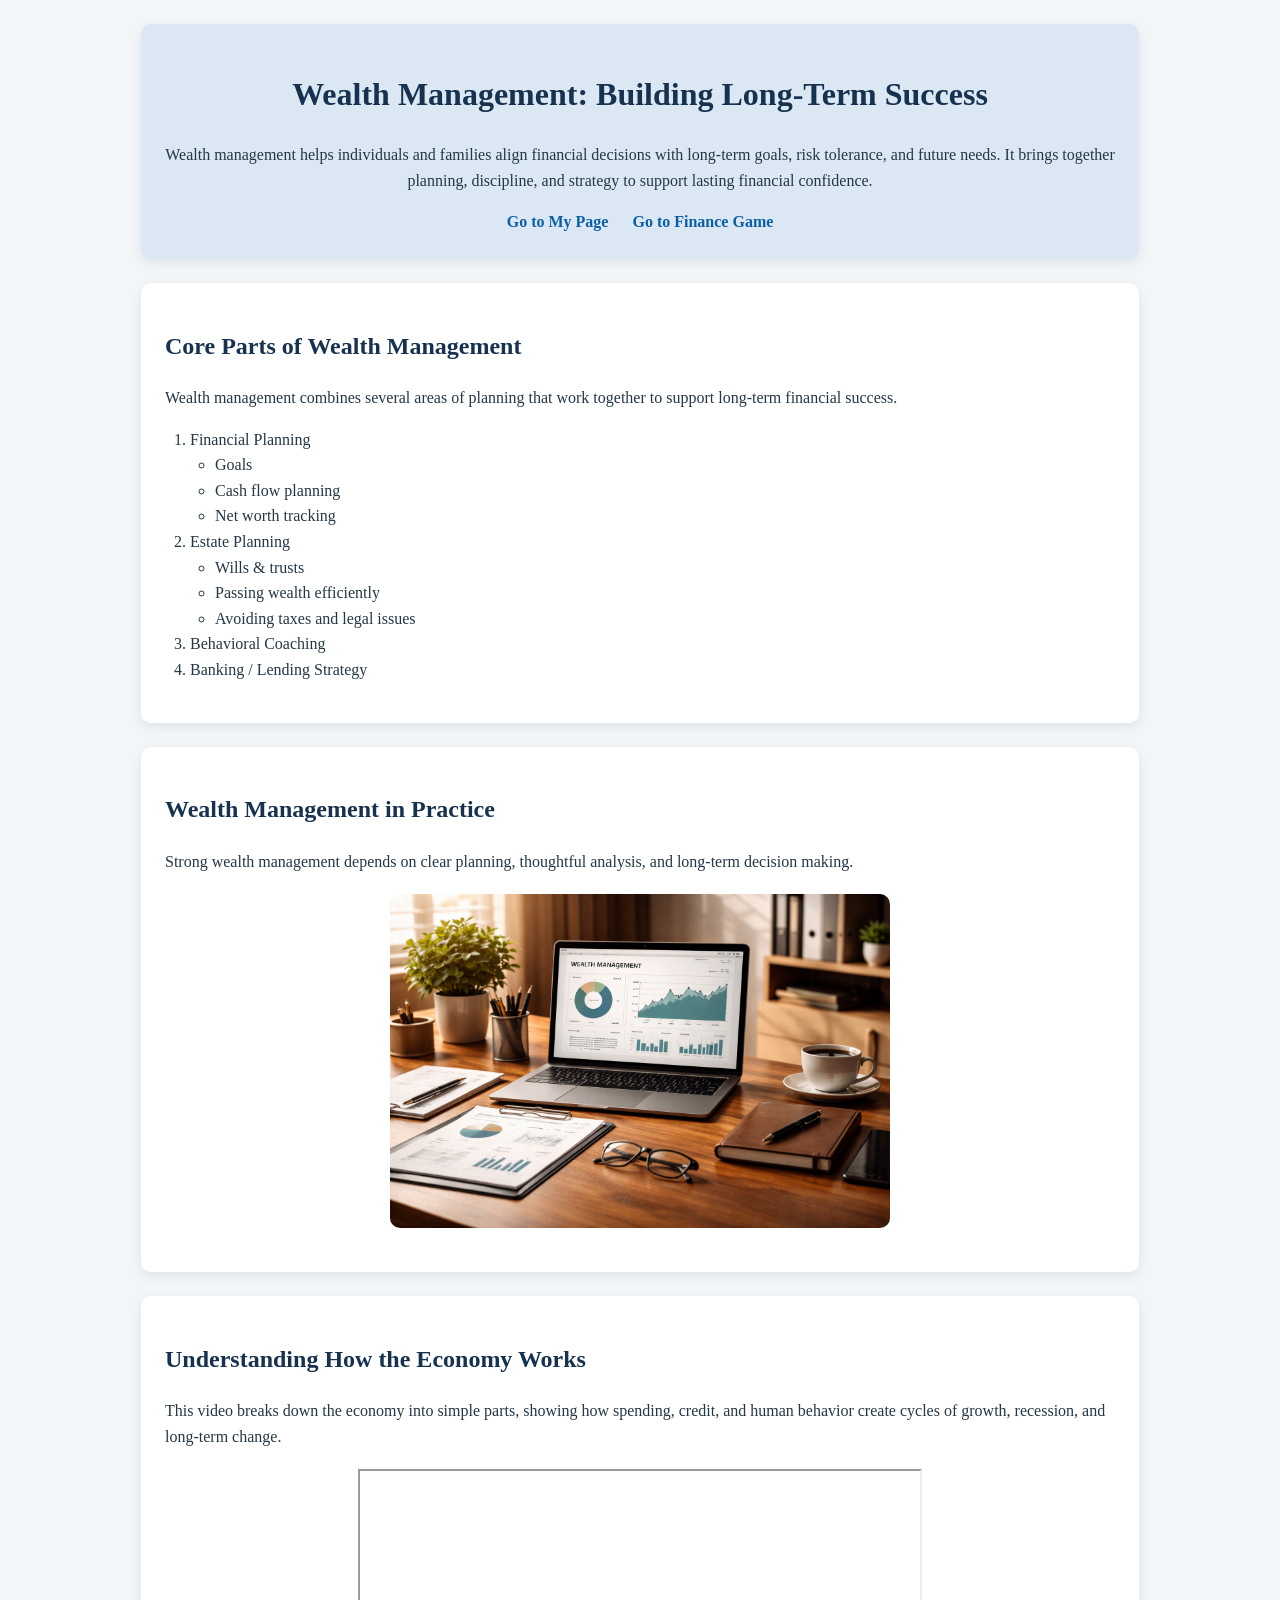
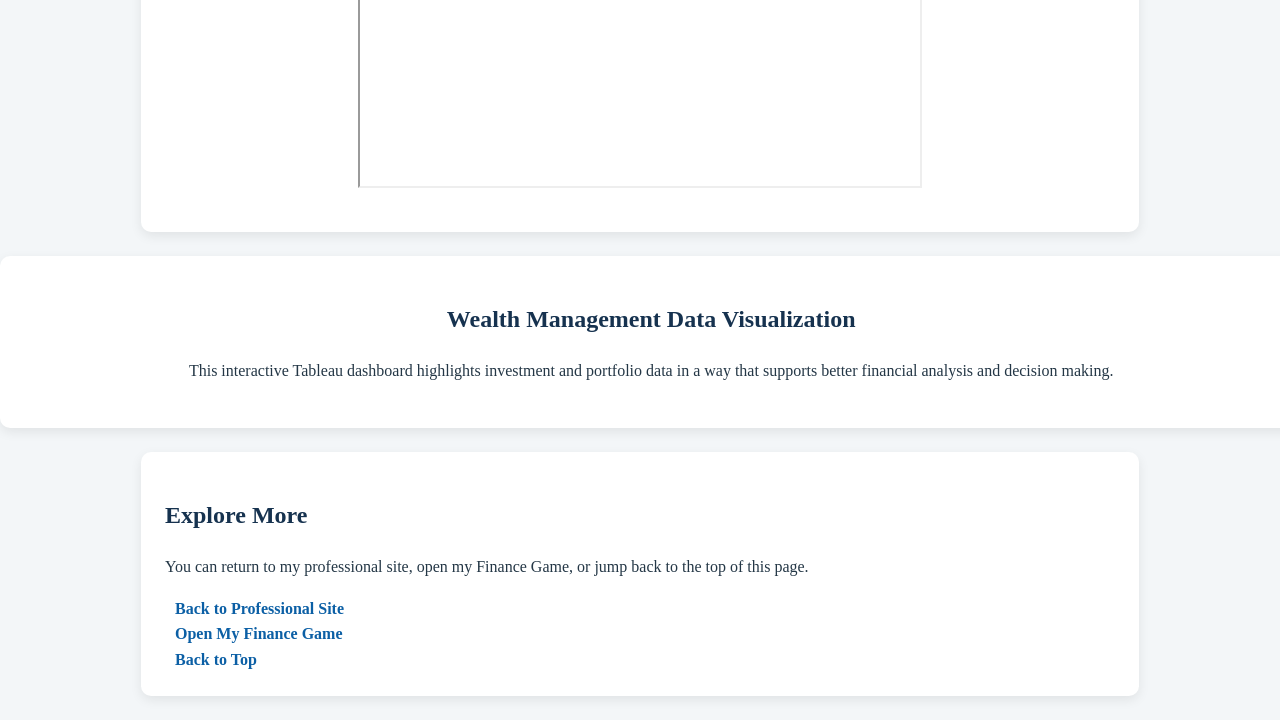
==== fromScratch.html @ d5a8a33c "Add files via upload Initial website upload" ====
<!DOCTYPE html>
<html lang="en">
<head>
    <meta charset="UTF-8">
    <meta name="viewport" content="width=device-width, initial-scale=1.0">
    <title>Wealth Management From Scratch</title>
    <link rel="stylesheet" href="css/myStyles.css">
</head>
<body>
    <div id="top" class="content-section">
        <h1>Wealth Management: Building Long-Term Success</h1>
    <p>
        Wealth management helps individuals and families align financial decisions
        with long-term goals, risk tolerance, and future needs. It brings together
        planning, discipline, and strategy to support lasting financial confidence.
    </p>
        <a href="index.html">Go to My Page</a>
        <a href="AI.html">Go to Finance Game</a>
    </div>
    <div class="content-section">
    <h2>Core Parts of Wealth Management</h2>
    <p>
    Wealth management combines several areas of planning that work together to support long-term financial success.
    </p>

    <ol>
        <li>Financial Planning
            <ul>
                <li>Goals</li>
                <li>Cash flow planning</li>
                <li>Net worth tracking</li>
            </ul>
        </li>
        <li>Estate Planning
            <ul>
                <li>Wills & trusts</li>
                <li>Passing wealth efficiently</li>
                <li>Avoiding taxes and legal issues</li>
            </ul>
        </li>
        <li>Behavioral Coaching</li>
        <li>Banking / Lending Strategy</li>
    </ol>
    </div>

    <div class="content-section">
    <h2>Wealth Management in Practice</h2>
    <p>
        Strong wealth management depends on clear planning, thoughtful analysis, and long-term decision making.
    </p>
    <img src="assets/img/wealth-management.png" alt="Professional wealth management planning desk setup" width="500">
    </div>
    <div class="content-section">
    <h2>Understanding How the Economy Works</h2>
    <p>
            This video breaks down the economy into simple parts, showing how spending, credit, and human behavior create cycles of growth, recession, and long-term change.
    </p>
    <iframe width="560" height="315"
        src="https://www.youtube.com/embed/PHe0bXAIuk0"
        title="YouTube video about wealth management"
        allowfullscreen>
    </iframe>
</div>

<div id="tableau-section" class="content-section">
    <h2>Wealth Management Data Visualization</h2>
    <p>
        This interactive Tableau dashboard highlights investment and portfolio data in a way that supports better financial analysis and decision making.
    </p>

    <div class='tableauPlaceholder' id='viz1776483725663' style='position: relative'>
        <noscript>
            <a href='#'>
                <img alt='Dashboard Screen ' src='https://public.tableau.com/static/images/In/InvestmentPortfolioDashboard-Copy-Copy/DashboardScreen/1_rss.png' style='border: none' />
            </a>
        </noscript>
        <object class='tableauViz' style='display:none;'>
            <param name='host_url' value='https%3A%2F%2Fpublic.tableau.com%2F' />
            <param name='embed_code_version' value='3' />
            <param name='site_root' value='' />
            <param name='name' value='InvestmentPortfolioDashboard-Copy-Copy/DashboardScreen' />
            <param name='tabs' value='no' />
            <param name='toolbar' value='no' />
            <param name='static_image' value='https://public.tableau.com/static/images/In/InvestmentPortfolioDashboard-Copy-Copy/DashboardScreen/1.png' />
            <param name='animate_transition' value='yes' />
            <param name='display_static_image' value='yes' />
            <param name='display_spinner' value='yes' />
            <param name='display_overlay' value='yes' />
            <param name='display_count' value='yes' />
            <param name='language' value='en-US' />
        </object>
    </div>

    <script type='text/javascript'>
        var divElement = document.getElementById('viz1776483725663');
        var vizElement = divElement.getElementsByTagName('object')[0];
        vizElement.style.width = '100%';
        vizElement.style.height = '1100px';
        var scriptElement = document.createElement('script');
        scriptElement.src = 'https://public.tableau.com/javascripts/api/viz_v1.js';
        vizElement.parentNode.insertBefore(scriptElement, vizElement);
    </script>
</div>

<div class="content-section">
    <h2>Explore More</h2>
    <p>
        You can return to my professional site, open my Finance Game, or jump back to the top of this page.
    </p>
    <a href="index.html">Back to Professional Site</a><br>
    <a href="AI.html">Open My Finance Game</a><br>
    <a href="#top">Back to Top</a>
</div>


</body>
</html>
---- css/myStyles.css ----
body {
    background-color: #f3f6f8;
    font-family: Georgia, serif;
    color: #243746;
    margin: 0;
    line-height: 1.6;
}

.content-section {
    background-color: #ffffff;
    margin: 24px auto;
    padding: 24px;
    width: 85%;
    max-width: 950px;
    border-radius: 10px;
    box-shadow: 0 4px 12px rgba(0, 0, 0, 0.08);
}

#top {
    background-color: #dbe8f4;
    text-align: center;
}

h1, h2 {
    color: #16324f;
}

a {
    color: #0b5fa5;
    text-decoration: none;
    font-weight: bold;
    margin: 0 10px;
}

a:hover {
    text-decoration: underline;
}

img {
    display: block;
    margin: 20px auto;
    max-width: 100%;
    border-radius: 10px;
}

iframe {
    display: block;
    margin: 20px auto;
    max-width: 100%;
}

ol, ul {
    padding-left: 25px;
}

#tableau-section .tableauPlaceholder {
    background-color: transparent;
    box-shadow: none;
    margin: 20px auto 0;
    padding: 0;
    width: fit-content;
    max-width: 100%;
    overflow-x: auto;
}

#tableau-section {
    width: 98%;
    max-width: 1600px;
    text-align: center;
}

#tableau-section .tableauPlaceholder div {
    background-color: transparent !important;
    box-shadow: none !important;
    border-radius: 0 !important;
    margin: 0 !important;
    padding: 0 !important;
    max-width: 100% !important;
}
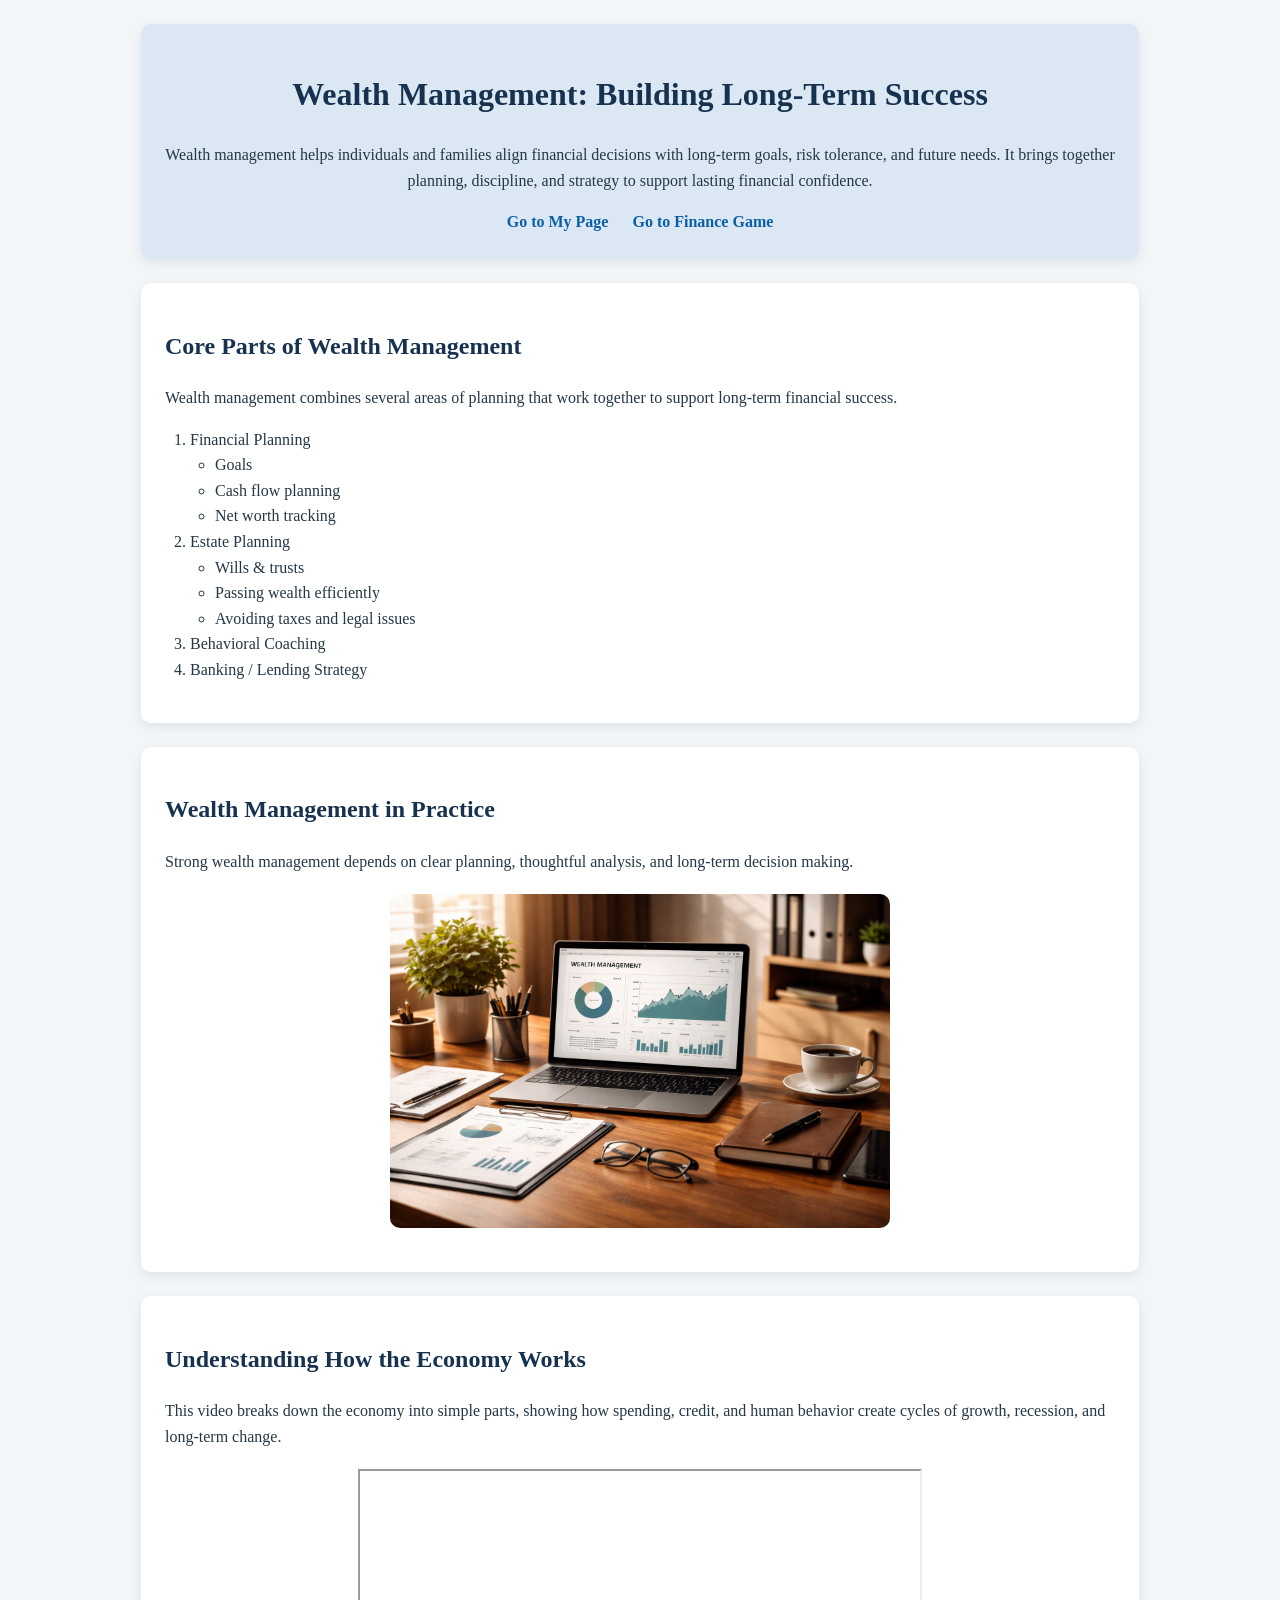
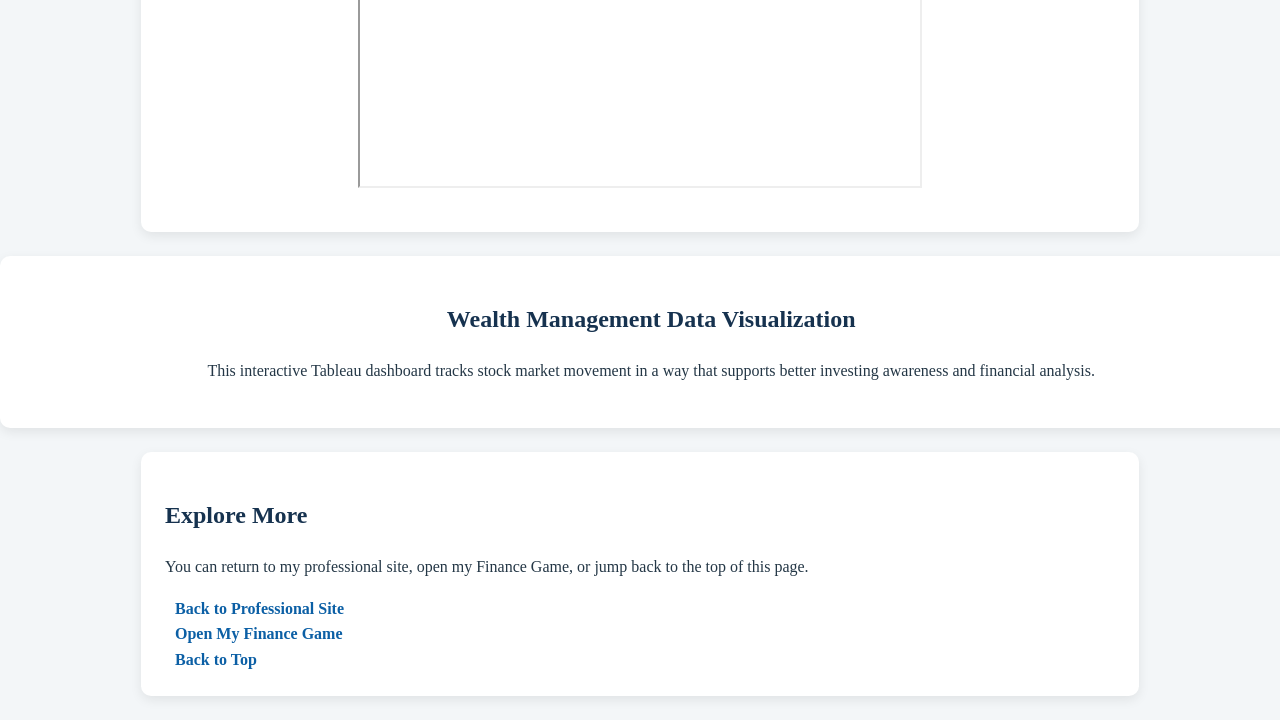
==== commit 708438be: "Add files via upload Update Tableau embed on scratch page" ====
--- a/fromScratch.html
+++ b/fromScratch.html
@@ -65,23 +65,23 @@
 <div id="tableau-section" class="content-section">
     <h2>Wealth Management Data Visualization</h2>
     <p>
-        This interactive Tableau dashboard highlights investment and portfolio data in a way that supports better financial analysis and decision making.
+        This interactive Tableau dashboard tracks stock market movement in a way that supports better investing awareness and financial analysis.
     </p>
 
-    <div class='tableauPlaceholder' id='viz1776483725663' style='position: relative'>
+    <div class='tableauPlaceholder' id='viz1776491324016' style='position: relative'>
         <noscript>
             <a href='#'>
-                <img alt='Dashboard Screen ' src='https://public.tableau.com/static/images/In/InvestmentPortfolioDashboard-Copy-Copy/DashboardScreen/1_rss.png' style='border: none' />
+                <img alt='Dashboard 1 ' src='https://public.tableau.com/static/images/In/InteractiveStockMarketTracker/Dashboard1/1_rss.png' style='border: none' />
             </a>
         </noscript>
         <object class='tableauViz' style='display:none;'>
             <param name='host_url' value='https%3A%2F%2Fpublic.tableau.com%2F' />
             <param name='embed_code_version' value='3' />
             <param name='site_root' value='' />
-            <param name='name' value='InvestmentPortfolioDashboard-Copy-Copy/DashboardScreen' />
+            <param name='name' value='InteractiveStockMarketTracker/Dashboard1' />
             <param name='tabs' value='no' />
-            <param name='toolbar' value='no' />
-            <param name='static_image' value='https://public.tableau.com/static/images/In/InvestmentPortfolioDashboard-Copy-Copy/DashboardScreen/1.png' />
+            <param name='toolbar' value='yes' />
+            <param name='static_image' value='https://public.tableau.com/static/images/In/InteractiveStockMarketTracker/Dashboard1/1.png' />
             <param name='animate_transition' value='yes' />
             <param name='display_static_image' value='yes' />
             <param name='display_spinner' value='yes' />
@@ -92,10 +92,18 @@
     </div>
 
     <script type='text/javascript'>
-        var divElement = document.getElementById('viz1776483725663');
+        var divElement = document.getElementById('viz1776491324016');
         var vizElement = divElement.getElementsByTagName('object')[0];
-        vizElement.style.width = '100%';
-        vizElement.style.height = '1100px';
+        if (divElement.offsetWidth > 800) {
+            vizElement.style.width = '1500px';
+            vizElement.style.height = '827px';
+        } else if (divElement.offsetWidth > 500) {
+            vizElement.style.width = '1500px';
+            vizElement.style.height = '827px';
+        } else {
+            vizElement.style.width = '100%';
+            vizElement.style.height = '2977px';
+        }
         var scriptElement = document.createElement('script');
         scriptElement.src = 'https://public.tableau.com/javascripts/api/viz_v1.js';
         vizElement.parentNode.insertBefore(scriptElement, vizElement);
